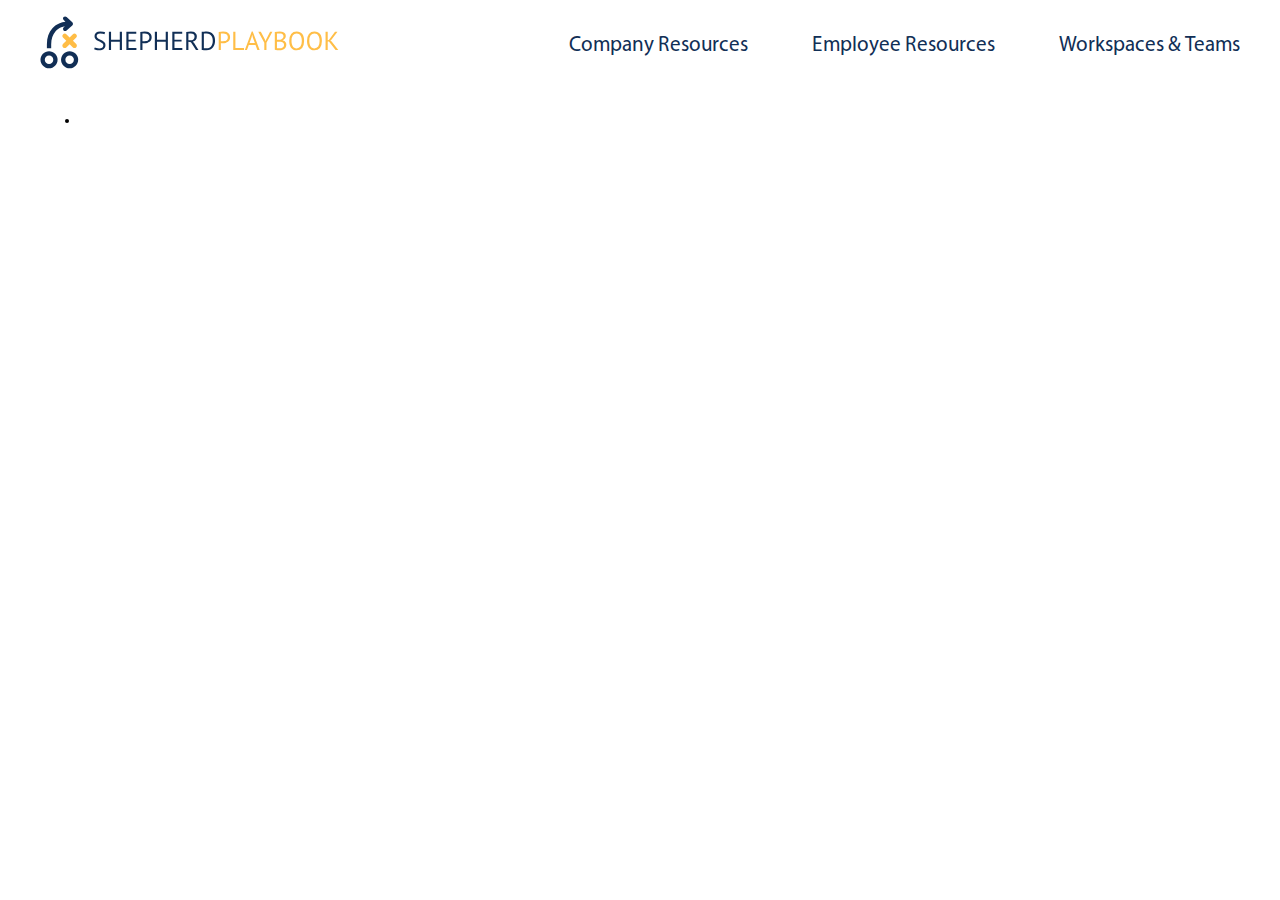
==== index.html @ 6f25d059 "Setup base structure." ====
<!DOCTYPE html>
<html lang="en">
  <head>
    <meta charset="UTF-8" />
    <meta name="viewport" content="width=device-width, initial-scale=1.0" />
    <title>Shepherd Playook</title>
    <link rel="stylesheet" href="css/style.css" />
    <link rel="stylesheet" href="fonts/fonts.css" />
  </head>
  <body>
    <header>
      <nav aria-label="Site navigation">
        <div class="container">
          <div class="navigation-wrapper flex justify-between items-center">
            <a href="#" class="site-branding" aria-label="Home">
              <img src="img/logo.png" alt="Logo" />
            </a>
            <!-- Main Menu Items -->
            <ul class="menu-items flex justify-between">
              <li><a href="#">Company Resources</a></li>
              <li><a href="#">Employee Resources</a></li>
              <li><a href="#">Workspaces & Teams</a></li>
            </ul>
            <!-- Hamburger Menu for Mobile -->
            <button class="menu-icon" aria-label="Toggle menu">
              <span></span>
              <span></span>
              <span></span>
            </button>
          </div>
        </div>
      </nav>
      <div class="header-banner">
        <div class="container">
          <!-- Page Title -->
          <h1></h1>
          <!-- Banner Logos -->
          <div class="header-logos">
            <ul>
              <li>
                <a href="#"><img src="" alt="" /></a>
              </li>
            </ul>
          </div>
        </div>
      </div>
    </header>
    <!-- Main Content Area -->
    <div class="content-wrapper">
      <div class="container">
        <main>
          <section class="section-name"></section>
          <section class="section-name"></section>
        </main>
        <!-- Sidebar -->
        <aside>
          <section class="section-name"></section>
          <section class="section-name"></section>
        </aside>
      </div>
    </div>
    <!-- Navigation Button Script -->
    <script src="js/nav.js"></script>
  </body>
</html>
---- css/style.css ----
body {
  margin: 0;
  font-family: "MyriadPro", sans-serif;
}

.container {
  max-width: 75rem;
  margin: auto;
  padding-left: 1rem;
  padding-right: 1rem;
}

.flex {
  display: flex;
}

.items-center {
  align-items: center;
}

.justify-between {
  justify-content: space-between;
}

.border-box {
  -webkit-box-sizing: border-box;
  -moz-box-sizing: border-box;
  box-sizing: border-box;
}

nav {
  padding: 1rem 0;
}

.navigation-wrapper {
  flex-direction: column;
}

.site-branding {
  width: 100%;
}

.menu-items {
  flex-direction: column;
  gap: 1.5rem;
  max-height: 0;
  width: 100%;
  list-style: none;
  margin: 0;
  padding: 0;
  transition: all 0.5s ease;
  overflow: hidden;
}

.open .menu-items {
  padding: 1.25rem 0 0.5rem;
}

.menu-items a {
  text-decoration: none;
  color: #112f56;
  font-size: 1.3125rem;
  transition: color 0.3s ease;
}

.menu-items a:hover {
  color: #ffbd46;
}

.menu-icon {
  position: absolute;
  top: 2rem;
  right: 1rem;
  width: 2.125rem;
  display: flex;
  flex-direction: column;
  gap: 0.3125rem;
  padding: 0;
  border: none;
  background-color: rgb(0 0 0 / 0);
}

.menu-icon span {
  display: inline-block;
  width: 100%;
  height: 0.25rem;
  background-color: #112e55;
  transition: all 0.5s ease-in-out;
}

nav.open .menu-icon span:first-child {
  transform: rotate(-45deg) translateY(0.8125rem);
}

nav.open .menu-icon span:nth-child(2) {
  scale: 0;
  opacity: 0;
}

nav.open .menu-icon span:last-child {
  transform: rotate(45deg) translateY(-0.8125rem);
}

@media screen and (min-width: 62rem) {
  .container {
    padding-left: 2rem;
    padding-right: 2rem;
  }
  .navigation-wrapper {
    flex-direction: row;
  }
  .site-branding {
    width: auto;
  }
  .menu-items {
    width: auto;
    flex-direction: row;
    max-height: none !important;
    gap: 4rem;
  }
  .open .menu-items {
    padding: 0;
  }
  .menu-icon {
    display: none;
  }
}
---- fonts/fonts.css ----
@font-face {
  font-family: MyriadPro;
  src: url(Myriad-Pro-Regular.woff2);
}
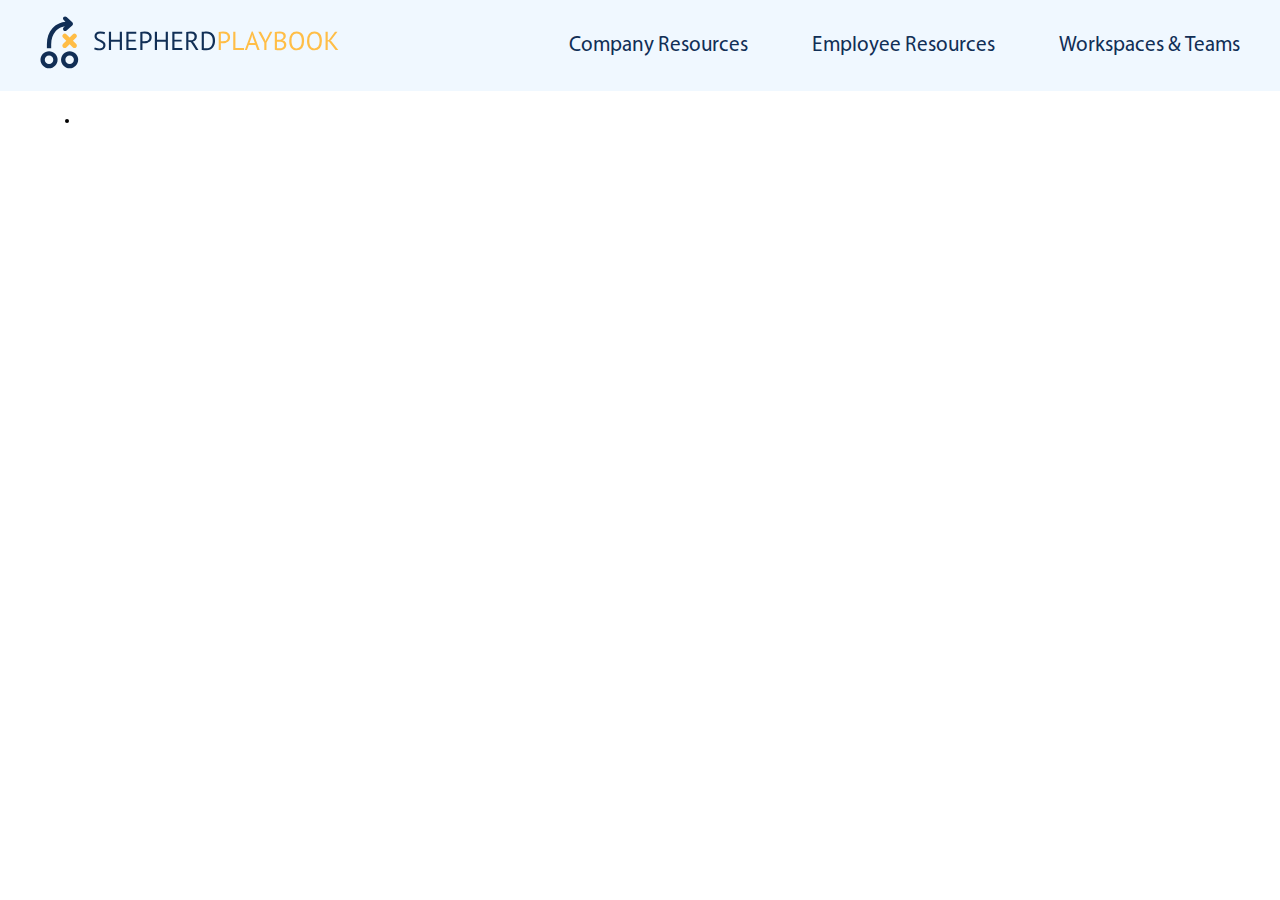
==== commit 3d59c12a: "Fix responsive nav." ====
--- a/index.html
+++ b/index.html
@@ -12,7 +12,7 @@
       <nav aria-label="Site navigation">
         <div class="container">
           <div class="navigation-wrapper flex justify-between items-center">
-            <a href="#" class="site-branding" aria-label="Home">
+            <a href="#" class="site-branding border-box" aria-label="Home">
               <img src="img/logo.png" alt="Logo" />
             </a>
             <!-- Main Menu Items -->
--- a/css/style.css
+++ b/css/style.css
@@ -1,4 +1,5 @@
 body {
+  min-width: 320px;
   margin: 0;
   font-family: "MyriadPro", sans-serif;
 }
@@ -29,7 +30,9 @@
 }
 
 nav {
+  position: relative;
   padding: 1rem 0;
+  background-color: aliceblue;
 }
 
 .navigation-wrapper {
@@ -38,6 +41,10 @@
 
 .site-branding {
   width: 100%;
+}
+
+.site-branding img {
+  max-width: 240px;
 }
 
 .menu-items {
@@ -59,7 +66,7 @@
 .menu-items a {
   text-decoration: none;
   color: #112f56;
-  font-size: 1.3125rem;
+  font-size: 1.125rem;
   transition: color 0.3s ease;
 }
 
@@ -69,7 +76,7 @@
 
 .menu-icon {
   position: absolute;
-  top: 2rem;
+  top: 1.725rem;
   right: 1rem;
   width: 2.125rem;
   display: flex;
@@ -101,6 +108,17 @@
   transform: rotate(45deg) translateY(-0.8125rem);
 }
 
+/* min-width: 400px */
+@media screen and (min-width: 25rem) {
+  .site-branding img {
+    max-width: 100%;
+  }
+  .menu-icon {
+    top: 2rem;
+  }
+}
+
+/* min-width: 992px */
 @media screen and (min-width: 62rem) {
   .container {
     padding-left: 2rem;
@@ -125,3 +143,10 @@
     display: none;
   }
 }
+
+/* min-width: 1100px */
+@media screen and (min-width: 68.75rem) {
+  .menu-items a {
+    font-size: 1.3125rem;
+  }
+}
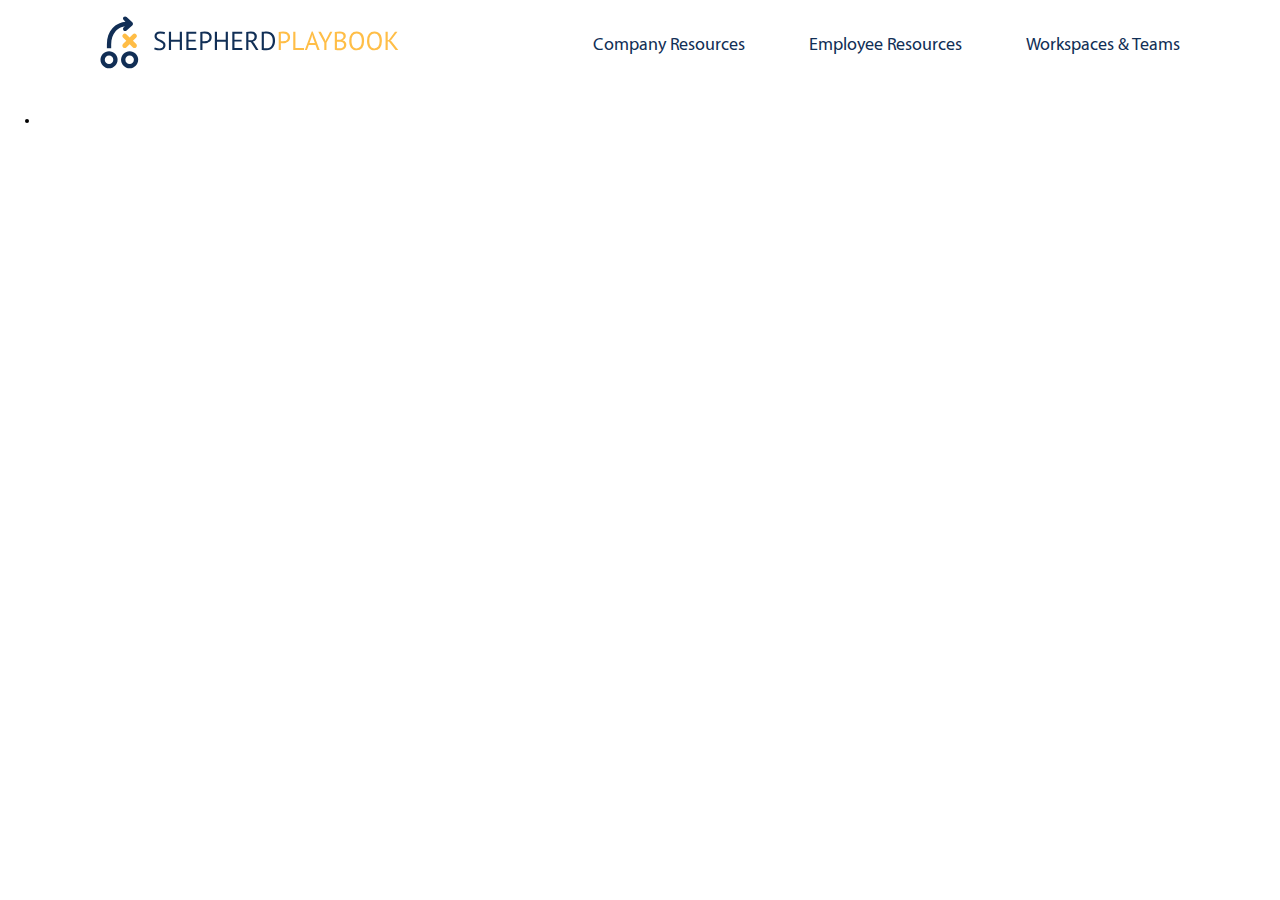
==== commit 3a2daf2f: "Add resources." ====
--- a/index.html
+++ b/index.html
@@ -12,7 +12,7 @@
       <nav aria-label="Site navigation">
         <div class="container">
           <div class="navigation-wrapper flex justify-between items-center">
-            <a href="#" class="site-branding border-box" aria-label="Home">
+            <a href="#" class="site-branding" aria-label="Home">
               <img src="img/logo.png" alt="Logo" />
             </a>
             <!-- Main Menu Items -->
@@ -34,15 +34,14 @@
         <div class="container">
           <!-- Page Title -->
           <h1></h1>
-          <!-- Banner Logos -->
-          <div class="header-logos">
-            <ul>
-              <li>
-                <a href="#"><img src="" alt="" /></a>
-              </li>
-            </ul>
-          </div>
         </div>
+      </div>
+      <div class="header-logos">
+        <ul>
+          <li>
+            <a href="#"><img src="" alt="" /></a>
+          </li>
+        </ul>
       </div>
     </header>
     <!-- Main Content Area -->
--- a/css/style.css
+++ b/css/style.css
@@ -4,8 +4,14 @@
   font-family: "MyriadPro", sans-serif;
 }
 
+* {
+  -webkit-box-sizing: border-box;
+  -moz-box-sizing: border-box;
+  box-sizing: border-box;
+}
+
 .container {
-  max-width: 75rem;
+  max-width: 76.25rem;
   margin: auto;
   padding-left: 1rem;
   padding-right: 1rem;
@@ -32,7 +38,6 @@
 nav {
   position: relative;
   padding: 1rem 0;
-  background-color: aliceblue;
 }
 
 .navigation-wrapper {
@@ -121,8 +126,7 @@
 /* min-width: 992px */
 @media screen and (min-width: 62rem) {
   .container {
-    padding-left: 2rem;
-    padding-right: 2rem;
+    padding: 0 2rem;
   }
   .navigation-wrapper {
     flex-direction: row;
@@ -134,7 +138,7 @@
     width: auto;
     flex-direction: row;
     max-height: none !important;
-    gap: 4rem;
+    gap: 3rem;
   }
   .open .menu-items {
     padding: 0;
@@ -146,7 +150,14 @@
 
 /* min-width: 1100px */
 @media screen and (min-width: 68.75rem) {
-  .menu-items a {
-    font-size: 1.3125rem;
+  .container {
+    padding: 0 4.375rem;
+  }
+  .menu-items {
+    gap: 4rem;
   }
 }
+
+/* min-width: 1200px */
+@media screen and (min-width: 75rem) {
+}
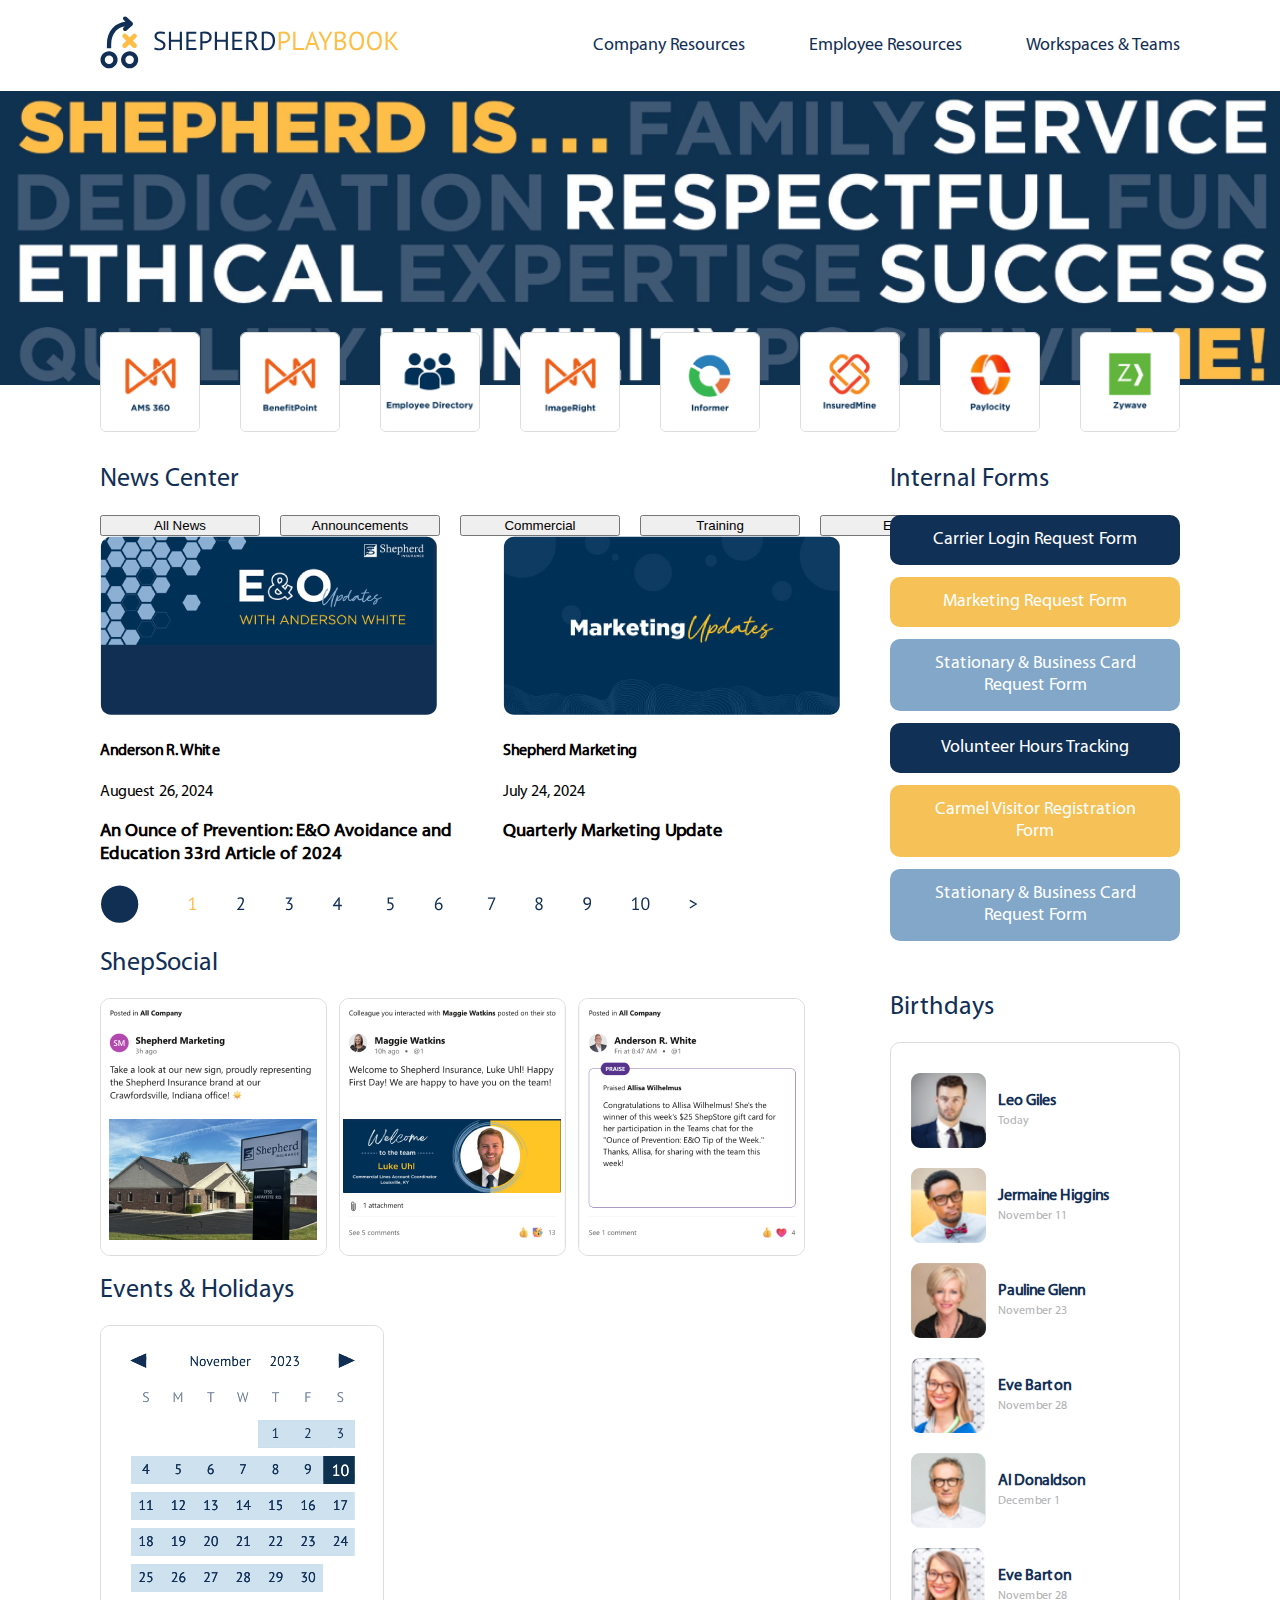
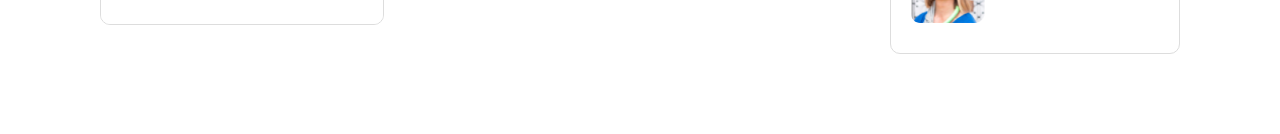
==== commit 8ac939a3: "Save" ====
--- a/index.html
+++ b/index.html
@@ -7,19 +7,19 @@
     <link rel="stylesheet" href="css/style.css" />
     <link rel="stylesheet" href="fonts/fonts.css" />
   </head>
-  <body>
+  <body class="home">
     <header>
       <nav aria-label="Site navigation">
         <div class="container">
-          <div class="navigation-wrapper flex justify-between items-center">
-            <a href="#" class="site-branding" aria-label="Home">
+          <div class="navigation-wrapper">
+            <a href="index.html" class="site-branding" aria-label="Home">
               <img src="img/logo.png" alt="Logo" />
             </a>
             <!-- Main Menu Items -->
-            <ul class="menu-items flex justify-between">
-              <li><a href="#">Company Resources</a></li>
-              <li><a href="#">Employee Resources</a></li>
-              <li><a href="#">Workspaces & Teams</a></li>
+            <ul class="menu-items">
+              <li><a href="marketing.html">Company Resources</a></li>
+              <li><a href="human-resources.html">Employee Resources</a></li>
+              <li><a href="employee-directory.html">Workspaces & Teams</a></li>
             </ul>
             <!-- Hamburger Menu for Mobile -->
             <button class="menu-icon" aria-label="Toggle menu">
@@ -30,32 +30,189 @@
           </div>
         </div>
       </nav>
-      <div class="header-banner">
+      <div class="header-banner home">
         <div class="container">
           <!-- Page Title -->
           <h1></h1>
         </div>
       </div>
       <div class="header-logos">
-        <ul>
-          <li>
-            <a href="#"><img src="" alt="" /></a>
-          </li>
-        </ul>
+        <div class="container">
+          <ul class="full-width">
+            <li>
+              <a href="#"><img src="img/brands/brand1.png" alt="Brand" /></a>
+            </li>
+            <li>
+              <a href="#"><img src="img/brands/brand2.png" alt="Brand" /></a>
+            </li>
+            <li>
+              <a href="#"><img src="img/brands/brand3.png" alt="Brand" /></a>
+            </li>
+            <li>
+              <a href="#"><img src="img/brands/brand4.png" alt="Brand" /></a>
+            </li>
+            <li>
+              <a href="#"><img src="img/brands/brand5.png" alt="Brand" /></a>
+            </li>
+            <li>
+              <a href="#"><img src="img/brands/brand6.png" alt="Brand" /></a>
+            </li>
+            <li>
+              <a href="#"><img src="img/brands/brand7.png" alt="Brand" /></a>
+            </li>
+            <li>
+              <a href="#"><img src="img/brands/brand8.png" alt="Brand" /></a>
+            </li>
+          </ul>
+        </div>
       </div>
     </header>
     <!-- Main Content Area -->
-    <div class="content-wrapper">
+    <div class="body-content">
       <div class="container">
-        <main>
-          <section class="section-name"></section>
-          <section class="section-name"></section>
-        </main>
-        <!-- Sidebar -->
-        <aside>
-          <section class="section-name"></section>
-          <section class="section-name"></section>
-        </aside>
+        <div class="content-wrapper">
+          <main>
+            <section class="news-center">
+              <h2>News Center</h2>
+              <div class="news-carousel">
+                <div class="news-category">
+                  <ul>
+                    <li><button>All News</button></li>
+                    <li><button>Announcements</button></li>
+                    <li><button>Commercial</button></li>
+                    <li><button>Training</button></li>
+                    <li><button>Event</button></li>
+                  </ul>
+                  <button>></button>
+                </div>
+                <div class="news-post">
+                  <div class="news-card">
+                    <div class="featured-image">
+                      <img src="img/update/card1.png" alt="Featured Image" />
+                    </div>
+                    <div>
+                      <div class="post-meta">
+                        <h4 class="author">Anderson R. White</h4>
+                        <span class="post-date">Auguest 26, 2024</span>
+                      </div>
+                      <h3>
+                        An Ounce of Prevention: E&O Avoidance and Education 33rd
+                        Article of 2024
+                      </h3>
+                    </div>
+                  </div>
+                  <div class="news-card">
+                    <div class="featured-image">
+                      <img src="img/update/card2.png" alt="Featured Image" />
+                    </div>
+                    <div>
+                      <div class="post-meta">
+                        <h4 class="author">Shepherd Marketing</h4>
+                        <span class="post-date">July 24, 2024</span>
+                      </div>
+                      <h3>Quarterly Marketing Update</h3>
+                    </div>
+                  </div>
+                </div>
+                <div class="news-pagination">
+                  <img
+                    class="desktop"
+                    src="img/pagination.png"
+                    alt="pagination"
+                  />
+                  <img
+                    class="mobile"
+                    src="img/pagination-mobile.png"
+                    alt="pagination"
+                  />
+                </div>
+              </div>
+            </section>
+            <section class="shep-social">
+              <h2>ShepSocial</h2>
+              <div class="social-posts">
+                <img src="img/social/card1.png" alt="social post" />
+                <img src="img/social/card2.png" alt="social post" />
+                <img src="img/social/card3.png" alt="social post" />
+              </div>
+            </section>
+            <section class="events-holidays">
+              <h2>Events & Holidays</h2>
+              <div>
+                <img class="calendar" src="img/calendar.png" alt="calendar" />
+              </div>
+            </section>
+          </main>
+          <!-- Sidebar -->
+          <aside>
+            <section class="internal-forms">
+              <h2>Internal Forms</h2>
+              <div class="internal-forms-list">
+                <a class="btn btn-blue" href="#">
+                  Carrier Login Request Form
+                </a>
+                <a class="btn btn-orange" href="#">Marketing Request Form</a>
+                <a class="btn btn-light" href="#">
+                  Stationary & Business Card Request Form
+                </a>
+                <a class="btn btn-blue" href="#">Volunteer Hours Tracking</a>
+                <a class="btn btn-orange" href="#">
+                  Carmel Visitor Registration Form
+                </a>
+                <a class="btn btn-light" href="#">
+                  Stationary & Business Card Request Form
+                </a>
+              </div>
+            </section>
+            <section class="birthdays">
+              <h2>Birthdays</h2>
+              <ul class="birthday-list">
+                <li>
+                  <img src="img/people/people1.png" alt="people" />
+                  <div>
+                    <h4 class="name">Leo Giles</h4>
+                    <span class="date">Today</span>
+                  </div>
+                </li>
+                <li>
+                  <img src="img/people/people2.png" alt="people" />
+                  <div>
+                    <h4 class="name">Jermaine Higgins</h4>
+                    <span class="date">November 11</span>
+                  </div>
+                </li>
+                <li>
+                  <img src="img/people/people3.png" alt="people" />
+                  <div>
+                    <h4 class="name">Pauline Glenn</h4>
+                    <span class="date">November 23</span>
+                  </div>
+                </li>
+                <li>
+                  <img src="img/people/people4.png" alt="people" />
+                  <div>
+                    <h4 class="name">Eve Barton</h4>
+                    <span class="date">November 28</span>
+                  </div>
+                </li>
+                <li>
+                  <img src="img/people/people5.png" alt="people" />
+                  <div>
+                    <h4 class="name">Al Donaldson</h4>
+                    <span class="date">December 1</span>
+                  </div>
+                </li>
+                <li>
+                  <img src="img/people/people4.png" alt="people" />
+                  <div>
+                    <h4 class="name">Eve Barton</h4>
+                    <span class="date">November 28</span>
+                  </div>
+                </li>
+              </ul>
+            </section>
+          </aside>
+        </div>
       </div>
     </div>
     <!-- Navigation Button Script -->
--- a/css/style.css
+++ b/css/style.css
@@ -17,18 +17,6 @@
   padding-right: 1rem;
 }
 
-.flex {
-  display: flex;
-}
-
-.items-center {
-  align-items: center;
-}
-
-.justify-between {
-  justify-content: space-between;
-}
-
 .border-box {
   -webkit-box-sizing: border-box;
   -moz-box-sizing: border-box;
@@ -41,6 +29,9 @@
 }
 
 .navigation-wrapper {
+  display: flex;
+  justify-content: space-between;
+  align-items: center;
   flex-direction: column;
 }
 
@@ -53,6 +44,8 @@
 }
 
 .menu-items {
+  display: flex;
+  justify-content: space-between;
   flex-direction: column;
   gap: 1.5rem;
   max-height: 0;
@@ -65,7 +58,7 @@
 }
 
 .open .menu-items {
-  padding: 1.25rem 0 0.5rem;
+  margin: 1.25rem 0 0.5rem;
 }
 
 .menu-items a {
@@ -113,6 +106,183 @@
   transform: rotate(45deg) translateY(-0.8125rem);
 }
 
+.header-banner {
+  height: 10.9375rem;
+  background-image: url("../img/banner.png");
+  background-size: cover;
+  background-position: center;
+}
+
+.header-banner.home {
+  height: 18.375rem;
+  background-image: url("../img/banner-home.png");
+}
+
+.header-banner h1 {
+  margin: 0;
+}
+
+.header-logos {
+  padding: 2rem 0;
+}
+
+.header-logos ul {
+  list-style: none;
+  padding: 0;
+  margin: 0;
+  display: flex;
+  justify-content: center;
+  flex-wrap: wrap;
+  gap: 2.25rem;
+}
+
+.header-logos img {
+  max-width: 100%;
+  width: 100px;
+  border-radius: 6px;
+  border: 1px solid #ddd;
+}
+
+.content-wrapper {
+  display: flex;
+  flex-direction: column;
+  justify-content: space-between;
+  gap: 3.125rem;
+}
+
+.body-content {
+  padding-bottom: 5rem;
+}
+
+.body-content h2 {
+  font-size: 1.625rem;
+  font-weight: 400;
+  color: #112f56;
+  line-height: 1;
+}
+
+main {
+  flex-grow: 1;
+}
+
+.news-category {
+  display: flex;
+  gap: 0.875rem;
+}
+
+.news-category ul {
+  display: flex;
+  list-style: none;
+  padding: 0;
+  margin: 0;
+  gap: 1.25rem;
+}
+
+.news-category li {
+  flex: 1;
+}
+
+.news-category ul li button {
+  width: 160px;
+}
+
+.news-post {
+  display: flex;
+}
+
+.news-pagination .desktop {
+  display: none;
+}
+
+.social-posts {
+  display: flex;
+  gap: 0.75rem;
+}
+
+.social-posts img {
+  border: 1px solid #ddd;
+  border-radius: 0.625rem;
+}
+
+.calendar {
+  border: 1px solid #ddd;
+  border-radius: 0.625rem;
+}
+
+aside {
+  display: flex;
+  flex-direction: column;
+  gap: 2rem;
+  flex-shrink: 0;
+}
+
+.internal-forms-list {
+  display: flex;
+  flex-direction: column;
+  gap: 0.75rem;
+}
+
+.internal-forms-list .btn {
+  text-decoration: none;
+  color: white;
+  font-size: 1.125rem;
+  text-align: center;
+  padding: 0.875rem 2rem;
+  border-radius: 0.625rem;
+  transition: all 0.3s ease;
+}
+
+.internal-forms-list .btn:hover {
+  opacity: 0.8;
+  text-shadow: 0px 0px 3px rgb(0 0 0 / 50%);
+}
+
+.btn-blue {
+  background-color: #113056;
+}
+
+.btn-orange {
+  background-color: #f6c156;
+}
+
+.btn-light {
+  background-color: #82a7c9;
+}
+
+.birthday-list {
+  list-style: none;
+  padding: 0;
+  margin: 0;
+  display: flex;
+  flex-direction: column;
+  gap: 1.25rem;
+  padding: 1.875rem 1.25rem;
+  border: 1px solid #ddd;
+  border-radius: 0.625rem;
+}
+
+.birthday-list li {
+  display: flex;
+  align-items: center;
+  gap: 0.75rem;
+  border-radius: 0.625rem;
+  transition: background-color 0.3s ease;
+}
+
+.birthday-list li:hover {
+  background-color: #f9f9f9;
+}
+
+.birthday-list .name {
+  margin: 0;
+  color: #112f56;
+}
+
+.birthday-list .date {
+  font-size: 0.75rem;
+  color: #b0b1b3;
+}
+
 /* min-width: 400px */
 @media screen and (min-width: 25rem) {
   .site-branding img {
@@ -120,6 +290,23 @@
   }
   .menu-icon {
     top: 2rem;
+  }
+}
+
+/* min-width: 768px */
+@media screen and (min-width: 48rem) {
+  aside {
+    flex-direction: row;
+  }
+
+  aside section {
+    width: 50%;
+  }
+  .news-pagination .mobile {
+    display: none;
+  }
+  .news-pagination .desktop {
+    display: inline-block;
   }
 }
 
@@ -146,6 +333,30 @@
   .menu-icon {
     display: none;
   }
+  .header-logos {
+    transform: translateY(-50%);
+    padding: 0;
+    margin-bottom: -2.825rem;
+  }
+  .header-logos ul {
+    flex-wrap: nowrap;
+  }
+  .header-logos ul.full-width {
+    justify-content: space-between;
+  }
+  .content-wrapper {
+    flex-direction: row;
+  }
+  main {
+    width: calc(100% - 21.25rem);
+  }
+  aside {
+    width: 18.125rem;
+    flex-direction: column;
+  }
+  aside section {
+    width: 100%;
+  }
 }
 
 /* min-width: 1100px */
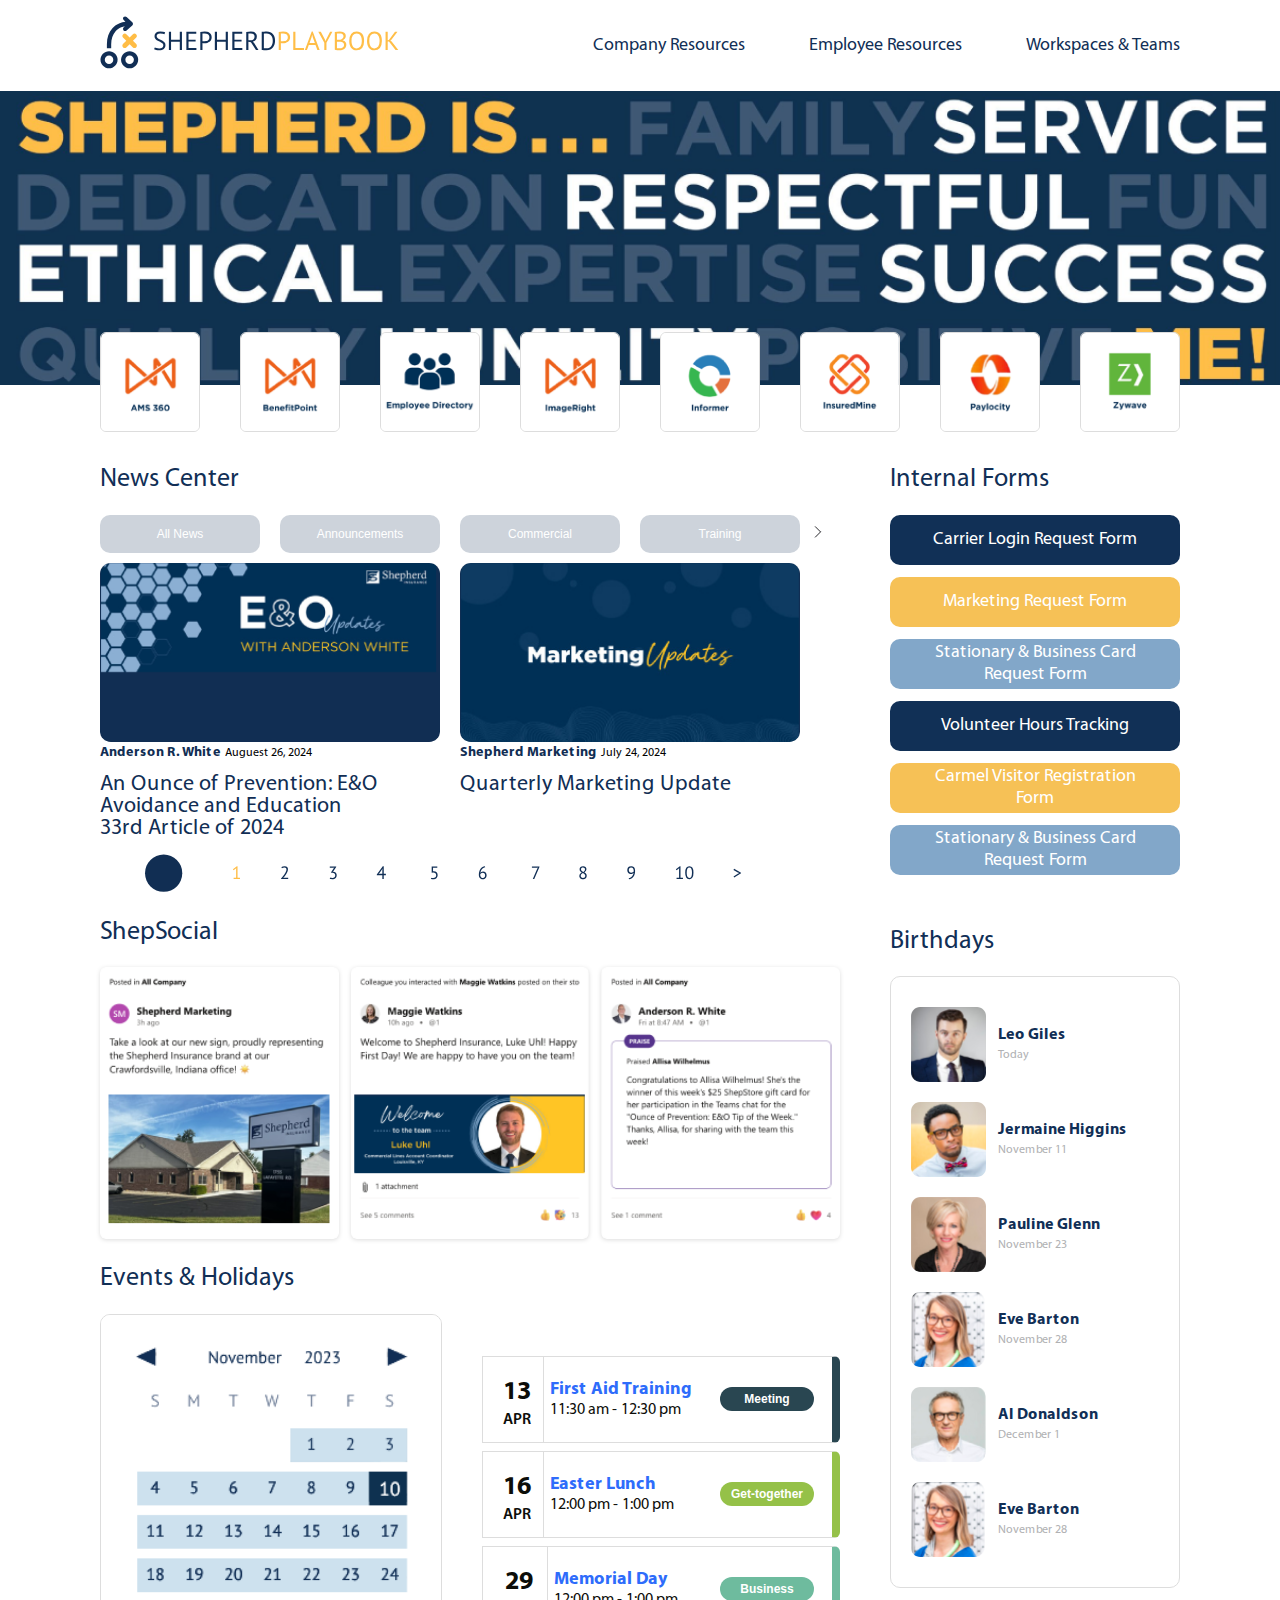
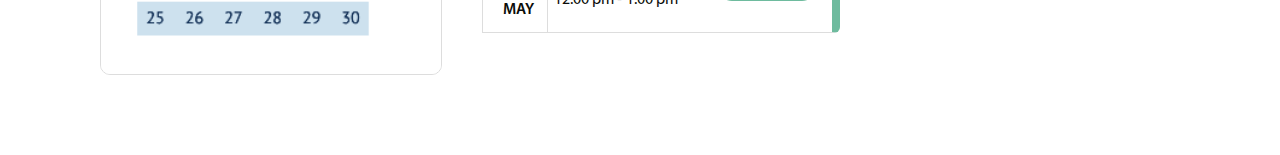
==== commit e989c437: "Complete Index Page." ====
--- a/index.html
+++ b/index.html
@@ -81,37 +81,40 @@
                     <li><button>Announcements</button></li>
                     <li><button>Commercial</button></li>
                     <li><button>Training</button></li>
-                    <li><button>Event</button></li>
                   </ul>
-                  <button>></button>
-                </div>
-                <div class="news-post">
+                  <button class="next">
+                    <img src="img/arrow-next.png" alt="next" />
+                  </button>
+                </div>
+                <div class="news-posts">
                   <div class="news-card">
-                    <div class="featured-image">
-                      <img src="img/update/card1.png" alt="Featured Image" />
-                    </div>
-                    <div>
-                      <div class="post-meta">
-                        <h4 class="author">Anderson R. White</h4>
-                        <span class="post-date">Auguest 26, 2024</span>
-                      </div>
+                    <div
+                      class="featured-image"
+                      style="background-image: url(img/update/card1.png)"
+                    ></div>
+                    <div class="post-meta">
+                      <h4 class="author">Anderson R. White</h4>
+                      <span class="post-date">Auguest 26, 2024</span>
+                    </div>
+                    <a class="post-title" href="#">
                       <h3>
-                        An Ounce of Prevention: E&O Avoidance and Education 33rd
-                        Article of 2024
+                        An Ounce of Prevention: E&O Avoidance and Education
+                        <br />33rd Article of 2024
                       </h3>
-                    </div>
+                    </a>
                   </div>
                   <div class="news-card">
-                    <div class="featured-image">
-                      <img src="img/update/card2.png" alt="Featured Image" />
-                    </div>
-                    <div>
-                      <div class="post-meta">
-                        <h4 class="author">Shepherd Marketing</h4>
-                        <span class="post-date">July 24, 2024</span>
-                      </div>
+                    <div
+                      class="featured-image"
+                      style="background-image: url(img/update/card2.png)"
+                    ></div>
+                    <div class="post-meta">
+                      <h4 class="author">Shepherd Marketing</h4>
+                      <span class="post-date">July 24, 2024</span>
+                    </div>
+                    <a class="post-title" href="#">
                       <h3>Quarterly Marketing Update</h3>
-                    </div>
+                    </a>
                   </div>
                 </div>
                 <div class="news-pagination">
@@ -131,15 +134,68 @@
             <section class="shep-social">
               <h2>ShepSocial</h2>
               <div class="social-posts">
-                <img src="img/social/card1.png" alt="social post" />
-                <img src="img/social/card2.png" alt="social post" />
-                <img src="img/social/card3.png" alt="social post" />
+                <div class="social-card">
+                  <img src="img/social/card1.png" alt="social post" />
+                </div>
+                <div class="social-card">
+                  <img src="img/social/card2.png" alt="social post" />
+                </div>
+                <div class="social-card">
+                  <img src="img/social/card3.png" alt="social post" />
+                </div>
               </div>
             </section>
             <section class="events-holidays">
               <h2>Events & Holidays</h2>
-              <div>
+              <div class="calendar-events-container">
                 <img class="calendar" src="img/calendar.png" alt="calendar" />
+                <ul class="event-lists">
+                  <li class="event label-meeting">
+                    <div class="event-date">
+                      <span class="date">13</span>
+                      <span class="month">APR</span>
+                    </div>
+                    <div class="event-details">
+                      <div class="event-time">
+                        <h4 class="event-title">First Aid Training</h4>
+                        <span class="event-duration">11:30 am - 12:30 pm</span>
+                      </div>
+                      <div class="event-type">
+                        <button>Meeting</button>
+                      </div>
+                    </div>
+                  </li>
+                  <li class="event label-get-together">
+                    <div class="event-date">
+                      <span class="date">16</span>
+                      <span class="month">APR</span>
+                    </div>
+                    <div class="event-details">
+                      <div class="event-time">
+                        <h4 class="event-title">Easter Lunch</h4>
+                        <span class="event-duration">12:00 pm - 1:00 pm</span>
+                      </div>
+                      <div class="event-type">
+                        <button>Get-together</button>
+                      </div>
+                    </div>
+                  </li>
+                  <li class="event label-business">
+                    <div class="event-date">
+                      <span class="date">29</span>
+                      <span class="month">MAY</span>
+                    </div>
+                    <div class="event-details">
+                      <div class="event-time">
+                        <h4 class="event-title">Memorial Day</h4>
+                        <span class="event-duration">12:00 pm - 1:00 pm</span>
+                      </div>
+                      <div class="event-type">
+                        <button>Business</button>
+                      </div>
+                    </div>
+                  </li>
+                </ul>
               </div>
             </section>
           </main>
@@ -152,14 +208,14 @@
                   Carrier Login Request Form
                 </a>
                 <a class="btn btn-orange" href="#">Marketing Request Form</a>
-                <a class="btn btn-light" href="#">
+                <a class="btn btn-light strip-padding" href="#">
                   Stationary & Business Card Request Form
                 </a>
                 <a class="btn btn-blue" href="#">Volunteer Hours Tracking</a>
-                <a class="btn btn-orange" href="#">
+                <a class="btn btn-orange strip-padding" href="#">
                   Carmel Visitor Registration Form
                 </a>
-                <a class="btn btn-light" href="#">
+                <a class="btn btn-light strip-padding" href="#">
                   Stationary & Business Card Request Form
                 </a>
               </div>
--- a/css/style.css
+++ b/css/style.css
@@ -8,6 +8,10 @@
   -webkit-box-sizing: border-box;
   -moz-box-sizing: border-box;
   box-sizing: border-box;
+}
+
+img {
+  max-width: 100%;
 }
 
 .container {
@@ -15,12 +19,6 @@
   margin: auto;
   padding-left: 1rem;
   padding-right: 1rem;
-}
-
-.border-box {
-  -webkit-box-sizing: border-box;
-  -moz-box-sizing: border-box;
-  box-sizing: border-box;
 }
 
 nav {
@@ -123,7 +121,7 @@
 }
 
 .header-logos {
-  padding: 2rem 0;
+  padding: 2rem 0 0;
 }
 
 .header-logos ul {
@@ -147,7 +145,7 @@
   display: flex;
   flex-direction: column;
   justify-content: space-between;
-  gap: 3.125rem;
+  gap: 1.875rem;
 }
 
 .body-content {
@@ -176,6 +174,7 @@
   padding: 0;
   margin: 0;
   gap: 1.25rem;
+  overflow: hidden;
 }
 
 .news-category li {
@@ -184,10 +183,73 @@
 
 .news-category ul li button {
   width: 160px;
-}
-
-.news-post {
-  display: flex;
+  font-size: 0.75rem;
+  background-color: #cdd3db;
+  color: #fff;
+  border: none;
+  border-radius: 0.625rem;
+  padding: 0.75rem;
+}
+
+.news-category .next {
+  background-color: #fff;
+  border: none;
+  cursor: pointer;
+  padding: 0;
+}
+
+.news-posts {
+  flex-direction: column;
+  display: flex;
+  gap: 1.25rem;
+  margin-top: 0.625rem;
+}
+
+.news-card {
+  margin-bottom: 0.875rem;
+  flex: 1;
+}
+
+.news-card .featured-image {
+  height: 11.1875rem;
+  overflow: hidden;
+  border-radius: 0.675rem;
+  margin-bottom: 0.125rem;
+  background-color: #112e53;
+  background-position: center;
+  background-size: cover;
+}
+
+.post-meta {
+  display: flex;
+  align-items: center;
+  gap: 0.25rem;
+}
+
+.post-meta .author {
+  margin: 0;
+  color: #112e54;
+  font-size: 0.875rem;
+}
+
+.post-meta .post-date {
+  font-size: 0.75rem;
+}
+
+.news-card .post-title {
+  text-decoration: none;
+}
+
+.news-card .post-title h3 {
+  margin: 0.75rem 0 0;
+  font-weight: 400;
+  font-size: 1.375rem;
+  line-height: 1;
+  color: #112e54;
+}
+
+.news-pagination {
+  margin-top: 1rem;
 }
 
 .news-pagination .desktop {
@@ -196,17 +258,147 @@
 
 .social-posts {
   display: flex;
-  gap: 0.75rem;
+  flex-direction: column;
+  gap: 1.5rem;
+}
+
+.social-card {
+  flex: 1;
+  text-align: center;
 }
 
 .social-posts img {
+  width: 100%;
+  border-radius: 0.375rem;
+  filter: drop-shadow(0px 1px 2px #ddd);
+}
+
+.calendar-events-container {
+  display: flex;
+  flex-direction: column;
+  gap: 2.5rem;
+  align-items: center;
+}
+
+.calendar {
+  width: 100%;
+  flex: 1;
   border: 1px solid #ddd;
   border-radius: 0.625rem;
 }
 
-.calendar {
+.event-lists {
+  width: 100%;
+  flex: 1;
+  display: flex;
+  flex-direction: column;
+  gap: 0.5rem;
+  list-style: none;
+  padding: 0;
+  margin: 0;
+}
+
+.event {
+  display: flex;
+  align-items: center;
+  justify-content: space-between;
   border: 1px solid #ddd;
-  border-radius: 0.625rem;
+  border-radius: 0 0.375rem 0.375rem 0;
+  overflow: hidden;
+  transition: background-color 0.3s ease;
+}
+
+.event:hover {
+  background-color: #f8f8f8;
+}
+
+.event.label-meeting {
+  border-right: 0.5rem solid #294651;
+}
+
+.event.label-get-together {
+  border-right: 0.5rem solid #95c148;
+}
+
+.event.label-business {
+  border-right: 0.5rem solid #6ebb9e;
+}
+
+.event-date {
+  display: flex;
+  flex-direction: column;
+  gap: 0.125rem;
+  height: 100%;
+  padding: 1.25rem 0.75rem 0.75rem 1.25rem;
+  text-align: center;
+  color: #0c0d09;
+  border-right: 1px solid #ddd;
+  transition: background-color 0.3s ease;
+}
+
+.event:hover .event-date {
+  background-color: #eee;
+}
+
+.event-date .date {
+  font-weight: 700;
+  font-size: 26px;
+}
+
+.event-date .month {
+  font-weight: 600;
+}
+
+.event-details {
+  display: flex;
+  align-items: start;
+  justify-content: space-between;
+  flex-wrap: wrap;
+  gap: 0.375rem;
+  flex: 1;
+  padding-left: 0.375rem;
+}
+
+.event-details .event-time {
+  width: 10rem;
+}
+
+.event-title {
+  margin: 0;
+  color: #2e6cfb;
+  font-size: 1.125rem;
+  font-weight: 700;
+}
+
+.event-duration {
+  color: #0c0d09;
+}
+
+.event-type {
+  padding-right: 1.125rem;
+}
+
+.event-type button {
+  width: 5.875rem;
+  height: 1.5rem;
+  color: #fff;
+  font-weight: 600;
+  font-size: 0.75rem;
+  border: none;
+  border-radius: 0.75rem;
+  cursor: pointer;
+}
+
+.event.label-meeting button {
+  background-color: #294651;
+}
+
+.event.label-get-together button {
+  background-color: #95c148;
+}
+
+.event.label-business button {
+  background-color: #6ebb9e;
 }
 
 aside {
@@ -254,7 +446,7 @@
   padding: 0;
   margin: 0;
   display: flex;
-  flex-direction: column;
+  flex-wrap: wrap;
   gap: 1.25rem;
   padding: 1.875rem 1.25rem;
   border: 1px solid #ddd;
@@ -262,6 +454,7 @@
 }
 
 .birthday-list li {
+  width: 100%;
   display: flex;
   align-items: center;
   gap: 0.75rem;
@@ -291,24 +484,56 @@
   .menu-icon {
     top: 2rem;
   }
+  .calendar {
+    width: auto;
+  }
+  .event-lists {
+    width: auto;
+  }
+  .event-details {
+    align-items: center;
+  }
+}
+
+/* min-width: 500px */
+@media screen and (min-width: 31.25rem) {
+  .news-pagination .mobile {
+    display: none;
+  }
+  .news-pagination .desktop {
+    display: inline-block;
+  }
+  .social-posts img {
+    max-width: 400px;
+  }
+}
+
+/* min-width: 600px */
+@media screen and (min-width: 37.5rem) {
+  .birthday-list li {
+    width: calc(50% - 0.625rem);
+  }
 }
 
 /* min-width: 768px */
 @media screen and (min-width: 48rem) {
-  aside {
+  .news-pagination {
+    margin: 0;
+  }
+  .news-posts {
     flex-direction: row;
   }
-
-  aside section {
-    width: 50%;
-  }
-  .news-pagination .mobile {
-    display: none;
-  }
-  .news-pagination .desktop {
-    display: inline-block;
-  }
-}
+  .social-posts {
+    flex-direction: row;
+  }
+  .social-posts img {
+    max-width: 100%;
+  }
+  .calendar-events-container {
+    flex-direction: row;
+  }
+}
+/* End min-width 768px */
 
 /* min-width: 992px */
 @media screen and (min-width: 62rem) {
@@ -354,21 +579,52 @@
     width: 18.125rem;
     flex-direction: column;
   }
-  aside section {
+  .content-wrapper {
+    gap: 2.5rem;
+  }
+  .social-posts {
+    gap: 0.75rem;
+  }
+  .calendar-events-container {
+    gap: 1rem;
+  }
+  .btn.strip-padding {
+    padding: 0.1875rem 2rem;
+  }
+  .birthday-list li {
     width: 100%;
   }
 }
+/* End min-width: 992px */
 
 /* min-width: 1100px */
 @media screen and (min-width: 68.75rem) {
+  .menu-items {
+    gap: 4rem;
+  }
+  .news-pagination {
+    padding-left: 2.75rem;
+  }
+  .calendar-events-container {
+    gap: 2.5rem;
+  }
+  .calendar {
+    width: auto;
+  }
+  .event-details {
+    flex-wrap: nowrap;
+  }
+}
+
+/* min-width: 1200px */
+@media screen and (min-width: 75rem) {
   .container {
     padding: 0 4.375rem;
   }
-  .menu-items {
-    gap: 4rem;
-  }
-}
-
-/* min-width: 1200px */
-@media screen and (min-width: 75rem) {
-}
+  .content-wrapper {
+    gap: 3.125rem;
+  }
+  .news-posts {
+    padding-right: 2.5rem;
+  }
+}
--- a/fonts/fonts.css
+++ b/fonts/fonts.css
@@ -1,4 +1,17 @@
 @font-face {
   font-family: MyriadPro;
+  font-weight: 400;
   src: url(Myriad-Pro-Regular.woff2);
 }
+
+@font-face {
+  font-family: MyriadPro;
+  font-weight: 700;
+  src: url(Myriad-Pro-Bold.woff2);
+}
+
+@font-face {
+  font-family: MyriadPro;
+  font-weight: 600;
+  src: url(Myriad-Pro-Semibold.woff2);
+}
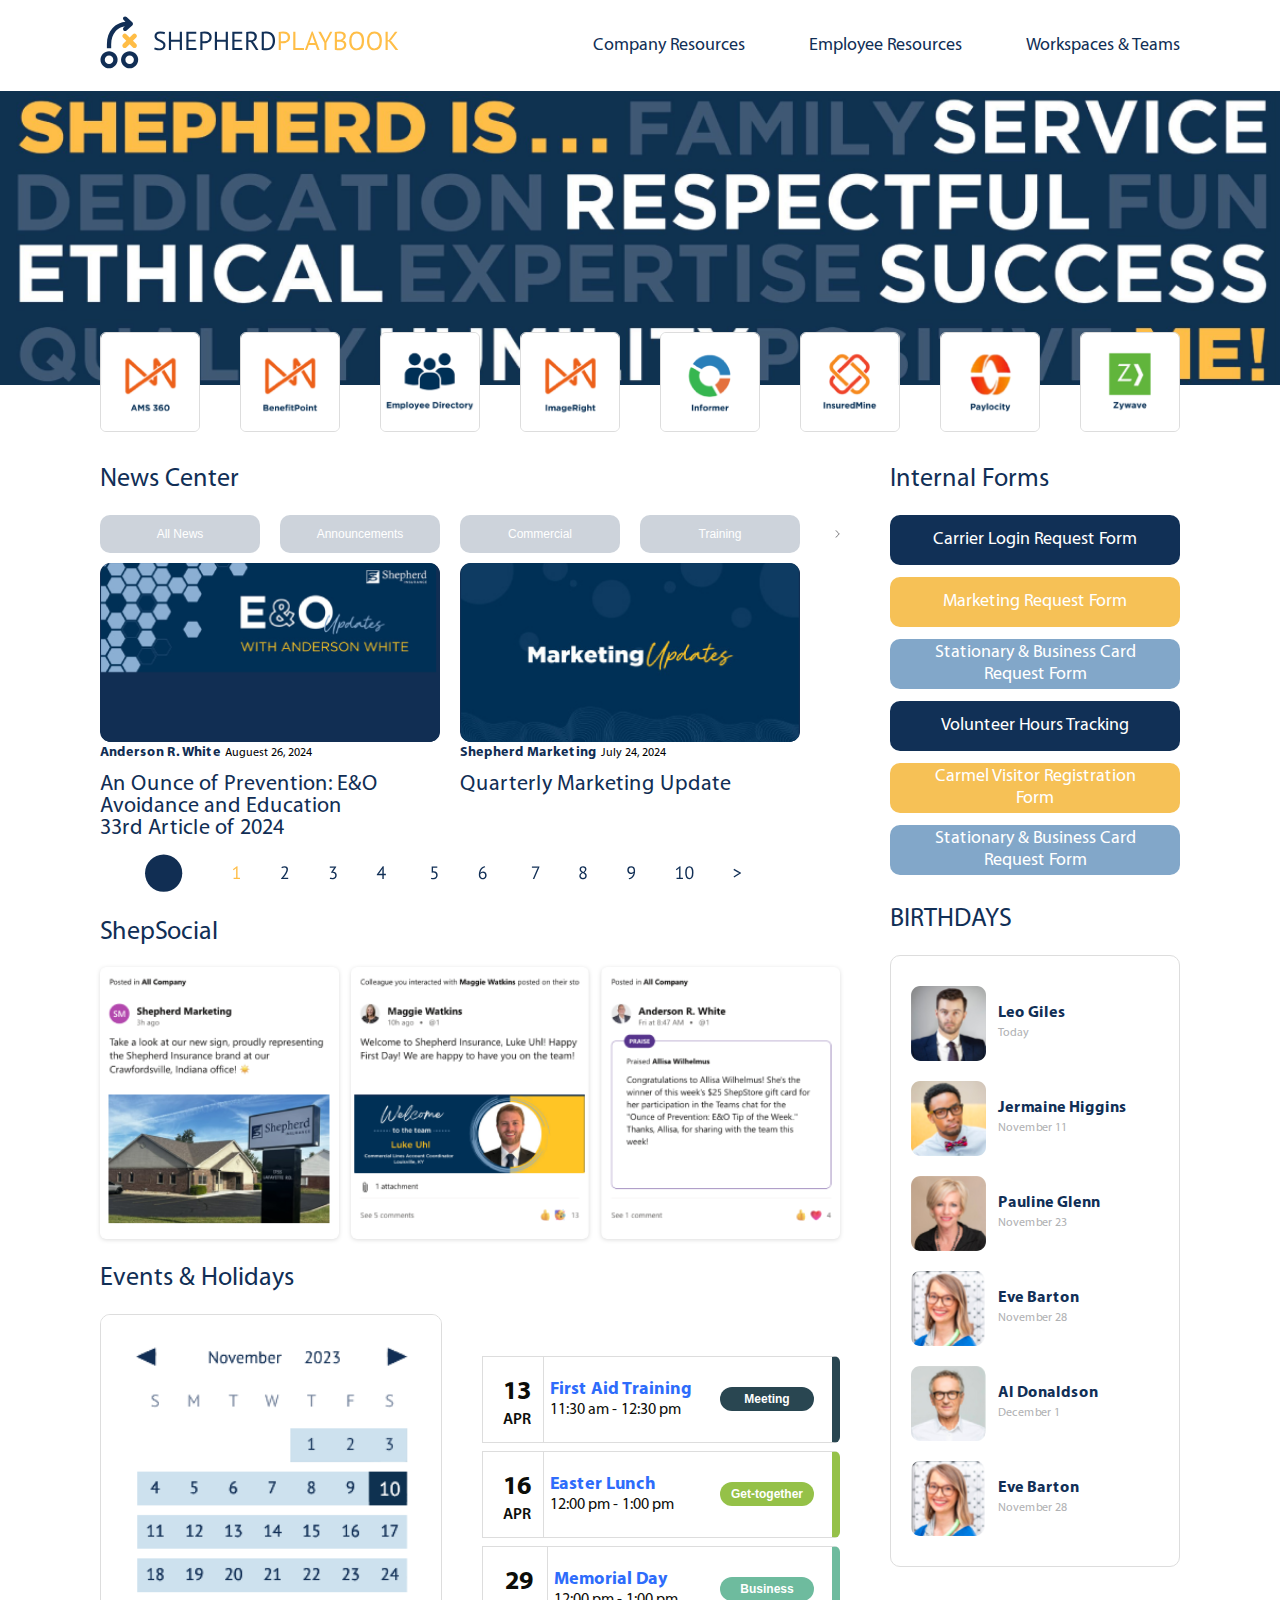
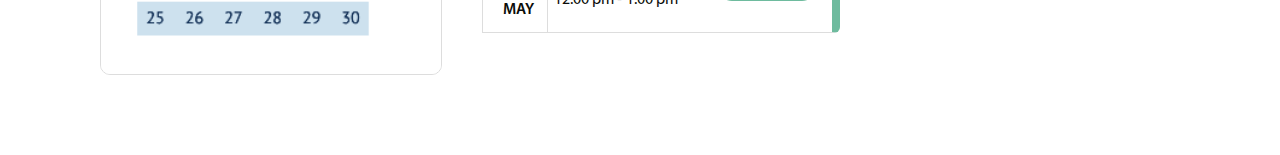
==== commit f3afd51e: "Second Page." ====
--- a/index.html
+++ b/index.html
@@ -3,7 +3,7 @@
   <head>
     <meta charset="UTF-8" />
     <meta name="viewport" content="width=device-width, initial-scale=1.0" />
-    <title>Shepherd Playook</title>
+    <title>Shepherd Playook | Home</title>
     <link rel="stylesheet" href="css/style.css" />
     <link rel="stylesheet" href="fonts/fonts.css" />
   </head>
@@ -17,9 +17,9 @@
             </a>
             <!-- Main Menu Items -->
             <ul class="menu-items">
-              <li><a href="marketing.html">Company Resources</a></li>
-              <li><a href="human-resources.html">Employee Resources</a></li>
-              <li><a href="employee-directory.html">Workspaces & Teams</a></li>
+              <li><a href="index4.html">Company Resources</a></li>
+              <li><a href="index2.html">Employee Resources</a></li>
+              <li><a href="index5.html">Workspaces & Teams</a></li>
             </ul>
             <!-- Hamburger Menu for Mobile -->
             <button class="menu-icon" aria-label="Toggle menu">
@@ -33,7 +33,7 @@
       <div class="header-banner home">
         <div class="container">
           <!-- Page Title -->
-          <h1></h1>
+          <h1 class="page-title"></h1>
         </div>
       </div>
       <div class="header-logos">
@@ -81,6 +81,8 @@
                     <li><button>Announcements</button></li>
                     <li><button>Commercial</button></li>
                     <li><button>Training</button></li>
+                    <li><button>Marketing</button></li>
+                    <li><button>Information</button></li>
                   </ul>
                   <button class="next">
                     <img src="img/arrow-next.png" alt="next" />
@@ -88,10 +90,9 @@
                 </div>
                 <div class="news-posts">
                   <div class="news-card">
-                    <div
-                      class="featured-image"
-                      style="background-image: url(img/update/card1.png)"
-                    ></div>
+                    <div class="featured-image">
+                      <img src="img/update/card1.png" alt="Featured Image" />
+                    </div>
                     <div class="post-meta">
                       <h4 class="author">Anderson R. White</h4>
                       <span class="post-date">Auguest 26, 2024</span>
@@ -104,10 +105,9 @@
                     </a>
                   </div>
                   <div class="news-card">
-                    <div
-                      class="featured-image"
-                      style="background-image: url(img/update/card2.png)"
-                    ></div>
+                    <div class="featured-image">
+                      <img src="img/update/card2.png" alt="Featured Image" />
+                    </div>
                     <div class="post-meta">
                       <h4 class="author">Shepherd Marketing</h4>
                       <span class="post-date">July 24, 2024</span>
@@ -221,7 +221,7 @@
               </div>
             </section>
             <section class="birthdays">
-              <h2>Birthdays</h2>
+              <h2>BIRTHDAYS</h2>
               <ul class="birthday-list">
                 <li>
                   <img src="img/people/people1.png" alt="people" />
--- a/css/style.css
+++ b/css/style.css
@@ -105,7 +105,8 @@
 }
 
 .header-banner {
-  height: 10.9375rem;
+  display: flex;
+  min-height: 10.9375rem;
   background-image: url("../img/banner.png");
   background-size: cover;
   background-position: center;
@@ -116,8 +117,16 @@
   background-image: url("../img/banner-home.png");
 }
 
-.header-banner h1 {
-  margin: 0;
+.header-banner .container {
+  width: 100%;
+}
+
+.header-banner .page-title {
+  margin: 0;
+  color: #fff;
+  font-weight: 400;
+  font-size: 2.5rem;
+  text-transform: uppercase;
 }
 
 .header-logos {
@@ -159,13 +168,21 @@
   line-height: 1;
 }
 
+.body-content aside section:not(:first-of-type) h2 {
+  margin-top: 0;
+}
+
 main {
   flex-grow: 1;
 }
 
 .news-category {
   display: flex;
-  gap: 0.875rem;
+  gap: 0.75rem;
+}
+
+.home .news-category {
+  gap: 0.88rem;
 }
 
 .news-category ul {
@@ -189,6 +206,7 @@
   border: none;
   border-radius: 0.625rem;
   padding: 0.75rem;
+  cursor: pointer;
 }
 
 .news-category .next {
@@ -216,8 +234,13 @@
   border-radius: 0.675rem;
   margin-bottom: 0.125rem;
   background-color: #112e53;
-  background-position: center;
-  background-size: cover;
+}
+
+.news-card .featured-image img {
+  width: 100%;
+  height: 100%;
+  object-fit: cover;
+  object-position: center;
 }
 
 .post-meta {
@@ -295,7 +318,7 @@
   gap: 0.5rem;
   list-style: none;
   padding: 0;
-  margin: 0;
+  margin: 0 auto;
 }
 
 .event {
@@ -342,11 +365,19 @@
 
 .event-date .date {
   font-weight: 700;
-  font-size: 26px;
+  font-size: 1.625rem;
+}
+
+aside .event-date .date {
+  font-size: 1.375rem;
 }
 
 .event-date .month {
   font-weight: 600;
+}
+
+aside .event-date .month {
+  font-size: 0.875rem;
 }
 
 .event-details {
@@ -363,6 +394,10 @@
   width: 10rem;
 }
 
+aside .event-details .event-time {
+  width: 8rem;
+}
+
 .event-title {
   margin: 0;
   color: #2e6cfb;
@@ -370,12 +405,24 @@
   font-weight: 700;
 }
 
+aside .event-title {
+  font-size: 1rem;
+}
+
 .event-duration {
   color: #0c0d09;
 }
 
+aside .event-duration {
+  font-size: 0.875rem;
+}
+
 .event-type {
   padding-right: 1.125rem;
+}
+
+aside .event-type {
+  padding-right: 0.5rem;
 }
 
 .event-type button {
@@ -401,6 +448,150 @@
   background-color: #6ebb9e;
 }
 
+.document-center h2 {
+  margin-bottom: 0.5rem;
+}
+
+.document-center h3 {
+  margin: 0 0 1.25rem;
+  color: #112f56;
+  font-size: 1.375rem;
+  font-weight: 400;
+}
+
+.resources-carousel {
+  position: relative;
+  padding: 0 1.25rem;
+}
+
+.carousel-container {
+  display: flex;
+  gap: 0.875rem;
+  overflow: hidden;
+}
+
+.carousel-controller .prev,
+.carousel-controller .next {
+  position: absolute;
+  top: 50%;
+  transform: translateY(-50%);
+  background-color: #fff;
+  border: none;
+  padding: 0;
+  cursor: pointer;
+}
+
+.carousel-controller .prev {
+  left: 0;
+}
+
+.carousel-controller .next {
+  right: 0;
+}
+
+.carousel-controller .prev img {
+  transform: rotate(180deg);
+}
+
+.resources-carousel .slide {
+  flex: 1 0 100%;
+  border-radius: 0.5rem;
+  background-color: #7ec0b9;
+  overflow: hidden;
+}
+
+.slide-image {
+  height: 8.625rem;
+}
+
+.slide-image img {
+  width: 100%;
+  height: 100%;
+  object-fit: cover;
+  object-position: center;
+}
+
+.slide-body {
+  color: #fff;
+  padding: 1rem 1.375rem 1.375rem;
+}
+
+.slide-title {
+  margin: 0;
+  font-weight: 400;
+  font-size: 0.875rem;
+  padding-bottom: 0.625rem;
+  border-bottom: 1px solid #86c8bc;
+}
+
+.data {
+  padding-top: 2.1875rem;
+}
+
+.data table {
+  width: 100%;
+  text-align: left;
+  vertical-align: middle;
+  font-size: 0.8125rem;
+  border-collapse: collapse;
+}
+
+.data table th:first-child {
+  width: 2rem;
+  min-width: 1.875rem;
+}
+
+.data table th:nth-child(2) {
+  width: 8rem;
+}
+
+.data table th:nth-child(3) {
+  width: 3.25rem;
+}
+
+.data table th:nth-child(4) {
+  width: 3.25rem;
+}
+
+.data table tr,
+.data table th,
+.data table td {
+  border-bottom: 1px solid #f8f7f6;
+}
+
+.data table th,
+.data table td {
+  padding: 0.5rem 0;
+}
+
+.data table td {
+  color: #898989;
+}
+
+.data table td p {
+  color: #000;
+  width: 8rem;
+}
+
+.data table p {
+  width: 100%;
+  margin: 0;
+  white-space: nowrap;
+  overflow: hidden;
+  text-overflow: ellipsis;
+}
+
+.data table th {
+  font-weight: 600;
+  vertical-align: middle;
+}
+
+.data table th:first-child,
+.data table td:first-child {
+  text-align: right;
+  padding-right: 1rem;
+}
+
 aside {
   display: flex;
   flex-direction: column;
@@ -476,6 +667,18 @@
   color: #b0b1b3;
 }
 
+.employee-guide {
+  text-align: center;
+}
+
+.employee-guide h2 {
+  text-align: left;
+}
+
+.employee-guide a {
+  display: inline-block;
+}
+
 /* min-width: 400px */
 @media screen and (min-width: 25rem) {
   .site-branding img {
@@ -484,19 +687,38 @@
   .menu-icon {
     top: 2rem;
   }
+  .news-card .featured-image {
+    height: 12.5rem;
+  }
   .calendar {
-    width: auto;
+    width: 22.5rem;
   }
   .event-lists {
-    width: auto;
+    width: 22.5rem;
+  }
+  aside .event-lists {
+    width: 19.5rem;
   }
   .event-details {
     align-items: center;
   }
+  .slide-image {
+    height: 10rem;
+  }
+  .data table th:nth-child(3) {
+    width: 4.6875rem;
+    min-width: 4.125rem;
+  }
+  .data table th:nth-child(4) {
+    width: auto;
+  }
 }
 
 /* min-width: 500px */
 @media screen and (min-width: 31.25rem) {
+  .news-card .featured-image {
+    height: 14rem;
+  }
   .news-pagination .mobile {
     display: none;
   }
@@ -505,6 +727,19 @@
   }
   .social-posts img {
     max-width: 400px;
+  }
+  .header-banner .page-title {
+    font-size: 3rem;
+  }
+  .resources-carousel .slide {
+    flex: 1 0 calc(50% - 0.4375rem);
+  }
+  .slide-image {
+    height: 8.625rem;
+  }
+  .data table td p {
+    width: 12rem;
+    padding-right: 1.125rem;
   }
 }
 
@@ -513,16 +748,28 @@
   .birthday-list li {
     width: calc(50% - 0.625rem);
   }
+  .slide-image {
+    height: 10rem;
+  }
+  .data table th:first-child {
+    width: 5rem;
+  }
 }
 
 /* min-width: 768px */
 @media screen and (min-width: 48rem) {
+  .header-banner .page-title {
+    font-size: 3.5625rem;
+  }
   .news-pagination {
     margin: 0;
   }
   .news-posts {
     flex-direction: row;
   }
+  .news-card .featured-image {
+    height: 11.1875rem;
+  }
   .social-posts {
     flex-direction: row;
   }
@@ -532,8 +779,18 @@
   .calendar-events-container {
     flex-direction: row;
   }
+  .data table th:nth-child(3) {
+    width: 7.625rem;
+  }
 }
 /* End min-width 768px */
+
+/* min-width: 800px */
+@media screen and (min-width: 50rem) {
+  .resources-carousel .slide {
+    flex: 1 0 calc(33.33% - 0.875rem);
+  }
+}
 
 /* min-width: 992px */
 @media screen and (min-width: 62rem) {
@@ -573,10 +830,16 @@
     flex-direction: row;
   }
   main {
-    width: calc(100% - 21.25rem);
+    width: calc(100% - 23rem);
   }
   aside {
-    width: 18.125rem;
+    width: 19.625rem;
+  }
+  .home main {
+    width: calc(100% - 20rem);
+  }
+  .home aside {
+    width: 16.875rem;
     flex-direction: column;
   }
   .content-wrapper {
@@ -593,6 +856,12 @@
   }
   .birthday-list li {
     width: 100%;
+  }
+  .resources-carousel .slide {
+    flex: 1 0 calc(50% - 0.4375rem);
+  }
+  .slide-image {
+    height: 10rem;
   }
 }
 /* End min-width: 992px */
@@ -614,6 +883,12 @@
   .event-details {
     flex-wrap: nowrap;
   }
+  .resources-carousel .slide {
+    flex: 1 0 calc(33.33% - 0.875rem);
+  }
+  .slide-image {
+    height: 8.625rem;
+  }
 }
 
 /* min-width: 1200px */
@@ -624,7 +899,31 @@
   .content-wrapper {
     gap: 3.125rem;
   }
+  .resources-carousel {
+    padding: 0 2rem;
+  }
+  .carousel-controller .prev {
+    left: 0.625rem;
+  }
+  .carousel-controller .next {
+    right: 0.625rem;
+  }
   .news-posts {
+    padding-right: 1.125rem;
+  }
+  .home .news-posts {
     padding-right: 2.5rem;
   }
-}
+  main {
+    width: calc(100% - 23rem);
+  }
+  aside {
+    width: 19.625rem;
+  }
+  .home main {
+    width: calc(100% - 21.25rem);
+  }
+  .home aside {
+    width: 18.125rem;
+  }
+}
--- a/fonts/fonts.css
+++ b/fonts/fonts.css
@@ -6,12 +6,12 @@
 
 @font-face {
   font-family: MyriadPro;
-  font-weight: 700;
-  src: url(Myriad-Pro-Bold.woff2);
+  font-weight: 600;
+  src: url(Myriad-Pro-Semibold.woff2);
 }
 
 @font-face {
   font-family: MyriadPro;
-  font-weight: 600;
-  src: url(Myriad-Pro-Semibold.woff2);
+  font-weight: 700;
+  src: url(Myriad-Pro-Bold.woff2);
 }
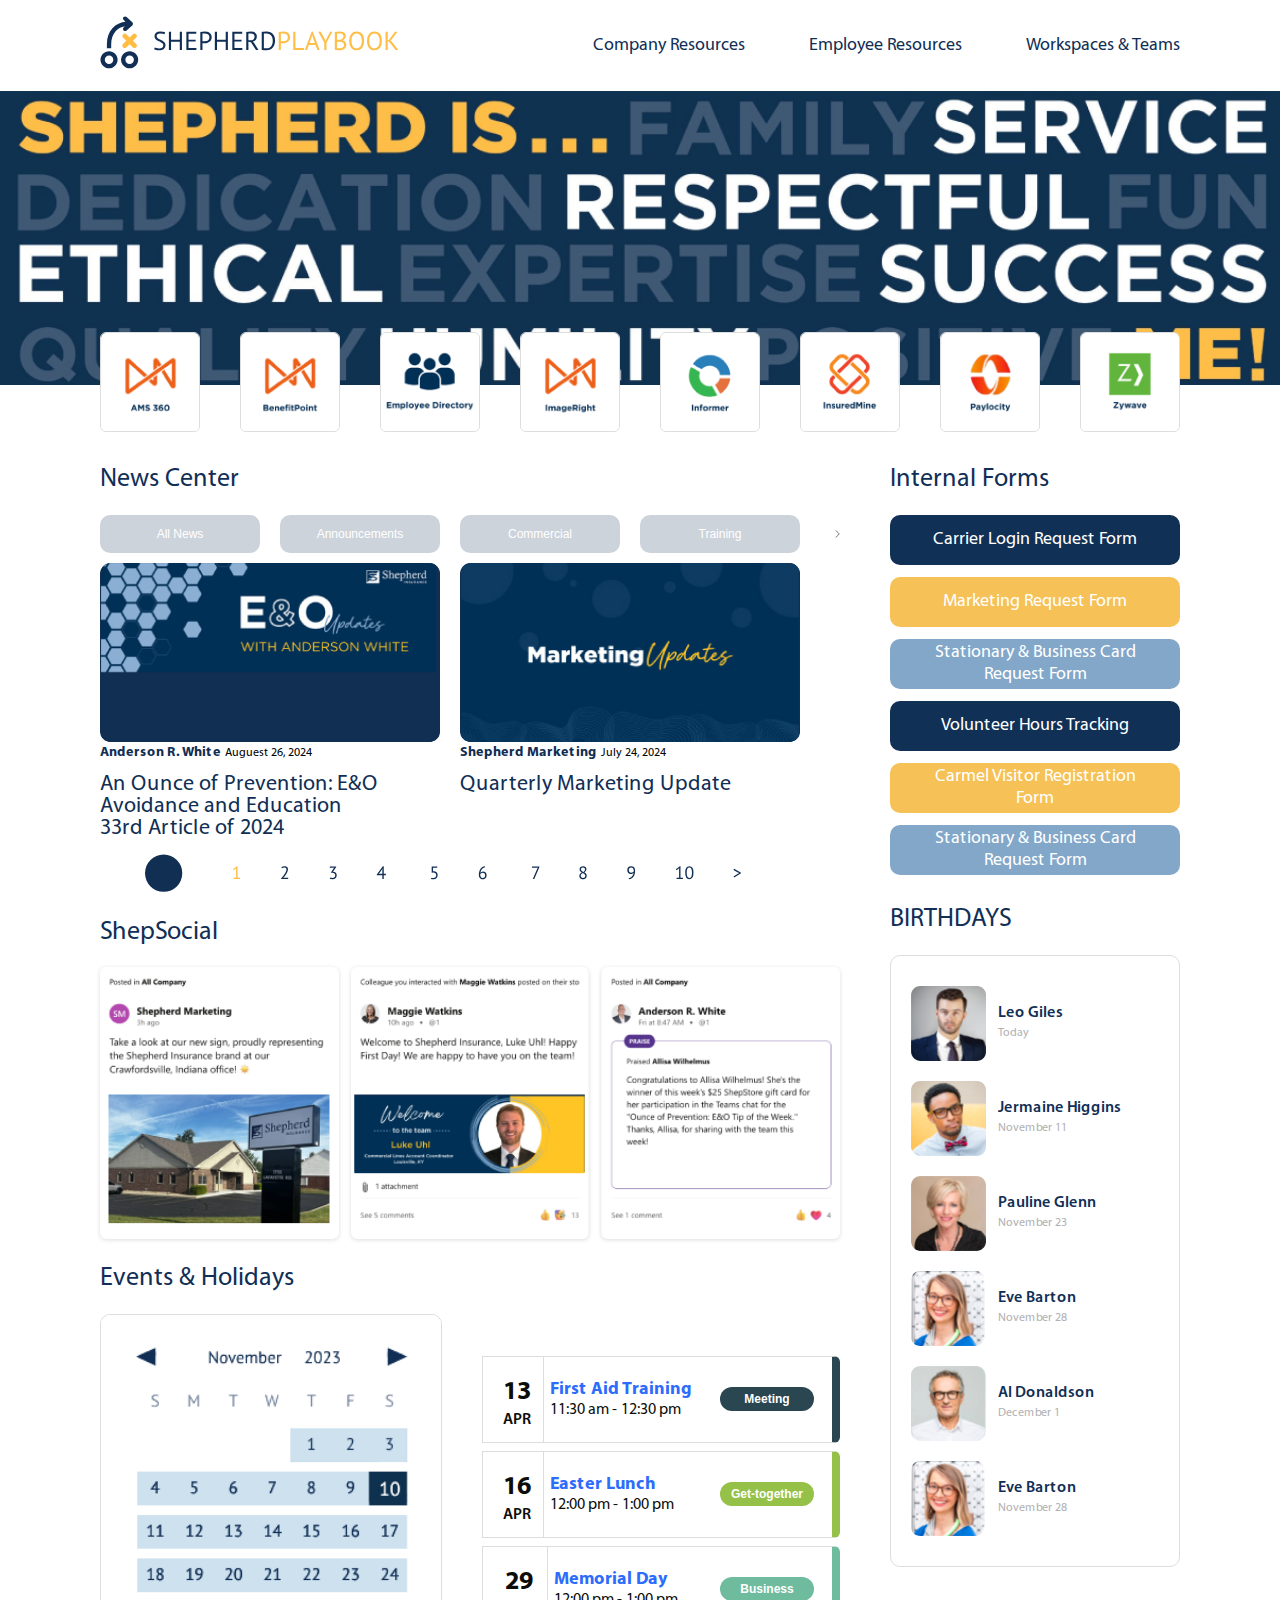
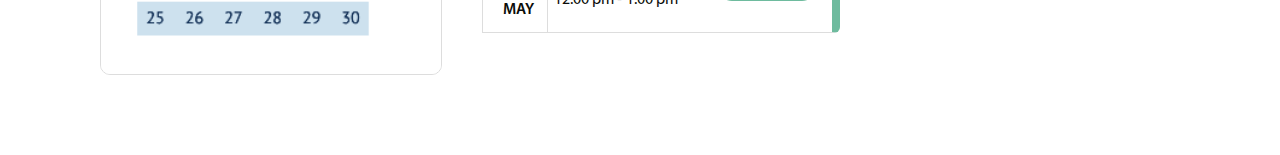
==== commit 6a7878db: "Complete Page 4" ====
--- a/index.html
+++ b/index.html
@@ -222,47 +222,47 @@
             </section>
             <section class="birthdays">
               <h2>BIRTHDAYS</h2>
-              <ul class="birthday-list">
+              <ul class="people-list">
                 <li>
                   <img src="img/people/people1.png" alt="people" />
                   <div>
                     <h4 class="name">Leo Giles</h4>
-                    <span class="date">Today</span>
+                    <span class="info">Today</span>
                   </div>
                 </li>
                 <li>
                   <img src="img/people/people2.png" alt="people" />
                   <div>
                     <h4 class="name">Jermaine Higgins</h4>
-                    <span class="date">November 11</span>
+                    <span class="info">November 11</span>
                   </div>
                 </li>
                 <li>
                   <img src="img/people/people3.png" alt="people" />
                   <div>
                     <h4 class="name">Pauline Glenn</h4>
-                    <span class="date">November 23</span>
+                    <span class="info">November 23</span>
                   </div>
                 </li>
                 <li>
                   <img src="img/people/people4.png" alt="people" />
                   <div>
                     <h4 class="name">Eve Barton</h4>
-                    <span class="date">November 28</span>
+                    <span class="info">November 28</span>
                   </div>
                 </li>
                 <li>
                   <img src="img/people/people5.png" alt="people" />
                   <div>
                     <h4 class="name">Al Donaldson</h4>
-                    <span class="date">December 1</span>
+                    <span class="info">December 1</span>
                   </div>
                 </li>
                 <li>
                   <img src="img/people/people4.png" alt="people" />
                   <div>
                     <h4 class="name">Eve Barton</h4>
-                    <span class="date">November 28</span>
+                    <span class="info">November 28</span>
                   </div>
                 </li>
               </ul>
--- a/css/style.css
+++ b/css/style.css
@@ -12,6 +12,10 @@
 
 img {
   max-width: 100%;
+}
+
+.text-center {
+  text-align: center;
 }
 
 .container {
@@ -166,6 +170,17 @@
   font-weight: 400;
   color: #112f56;
   line-height: 1;
+}
+
+.training-videos h2 {
+  margin: 0;
+}
+
+.training-videos h3 {
+  margin: 0.5rem 0 0;
+  color: #112f56;
+  font-size: 1.375rem;
+  font-weight: 400;
 }
 
 .body-content aside section:not(:first-of-type) h2 {
@@ -223,6 +238,10 @@
   margin-top: 0.625rem;
 }
 
+.extra-gap.news-center .news-pagination {
+  margin: 2.5rem 0 3.125rem;
+}
+
 .news-card {
   margin-bottom: 0.875rem;
   flex: 1;
@@ -605,6 +624,7 @@
   gap: 0.75rem;
 }
 
+.btn,
 .internal-forms-list .btn {
   text-decoration: none;
   color: white;
@@ -615,6 +635,7 @@
   transition: all 0.3s ease;
 }
 
+.btn:hover,
 .internal-forms-list .btn:hover {
   opacity: 0.8;
   text-shadow: 0px 0px 3px rgb(0 0 0 / 50%);
@@ -632,7 +653,7 @@
   background-color: #82a7c9;
 }
 
-.birthday-list {
+.people-list {
   list-style: none;
   padding: 0;
   margin: 0;
@@ -644,7 +665,7 @@
   border-radius: 0.625rem;
 }
 
-.birthday-list li {
+.people-list li {
   width: 100%;
   display: flex;
   align-items: center;
@@ -653,18 +674,34 @@
   transition: background-color 0.3s ease;
 }
 
-.birthday-list li:hover {
+.people-list li:hover {
   background-color: #f9f9f9;
 }
 
-.birthday-list .name {
+.people-list .name {
   margin: 0;
   color: #112f56;
-}
-
-.birthday-list .date {
+  font-weight: 600;
+}
+
+.people-list .info {
   font-size: 0.75rem;
   color: #b0b1b3;
+  text-decoration: none;
+}
+
+.tech-support .people-list .name {
+  margin: 0 0 0.25rem;
+}
+
+.tech-support .people-list li {
+  align-items: flex-start;
+}
+
+.people-list li.list-head {
+  flex-direction: column;
+  gap: 0.5rem;
+  align-items: center;
 }
 
 .employee-guide {
@@ -677,6 +714,22 @@
 
 .employee-guide a {
   display: inline-block;
+}
+
+.social-links {
+  display: flex;
+  flex-direction: column;
+  gap: 0.75rem;
+  padding: 0.75rem;
+}
+
+.social-links a {
+  width: 100%;
+  display: inline-block;
+}
+
+aside h2 {
+  text-align: left;
 }
 
 /* min-width: 400px */
@@ -745,9 +798,13 @@
 
 /* min-width: 600px */
 @media screen and (min-width: 37.5rem) {
-  .birthday-list li {
+  .people-list li {
     width: calc(50% - 0.625rem);
   }
+  .tech-support .people-list li {
+    width: 100%;
+  }
+
   .slide-image {
     height: 10rem;
   }
@@ -815,6 +872,9 @@
   .menu-icon {
     display: none;
   }
+  .header-banner .page-title.has-offset {
+    transform: translateY(-0.75rem);
+  }
   .header-logos {
     transform: translateY(-50%);
     padding: 0;
@@ -826,6 +886,9 @@
   .header-logos ul.full-width {
     justify-content: space-between;
   }
+  .header-logos ul.gap-lg {
+    gap: 3rem;
+  }
   .content-wrapper {
     flex-direction: row;
   }
@@ -854,7 +917,7 @@
   .btn.strip-padding {
     padding: 0.1875rem 2rem;
   }
-  .birthday-list li {
+  .people-list li {
     width: 100%;
   }
   .resources-carousel .slide {
